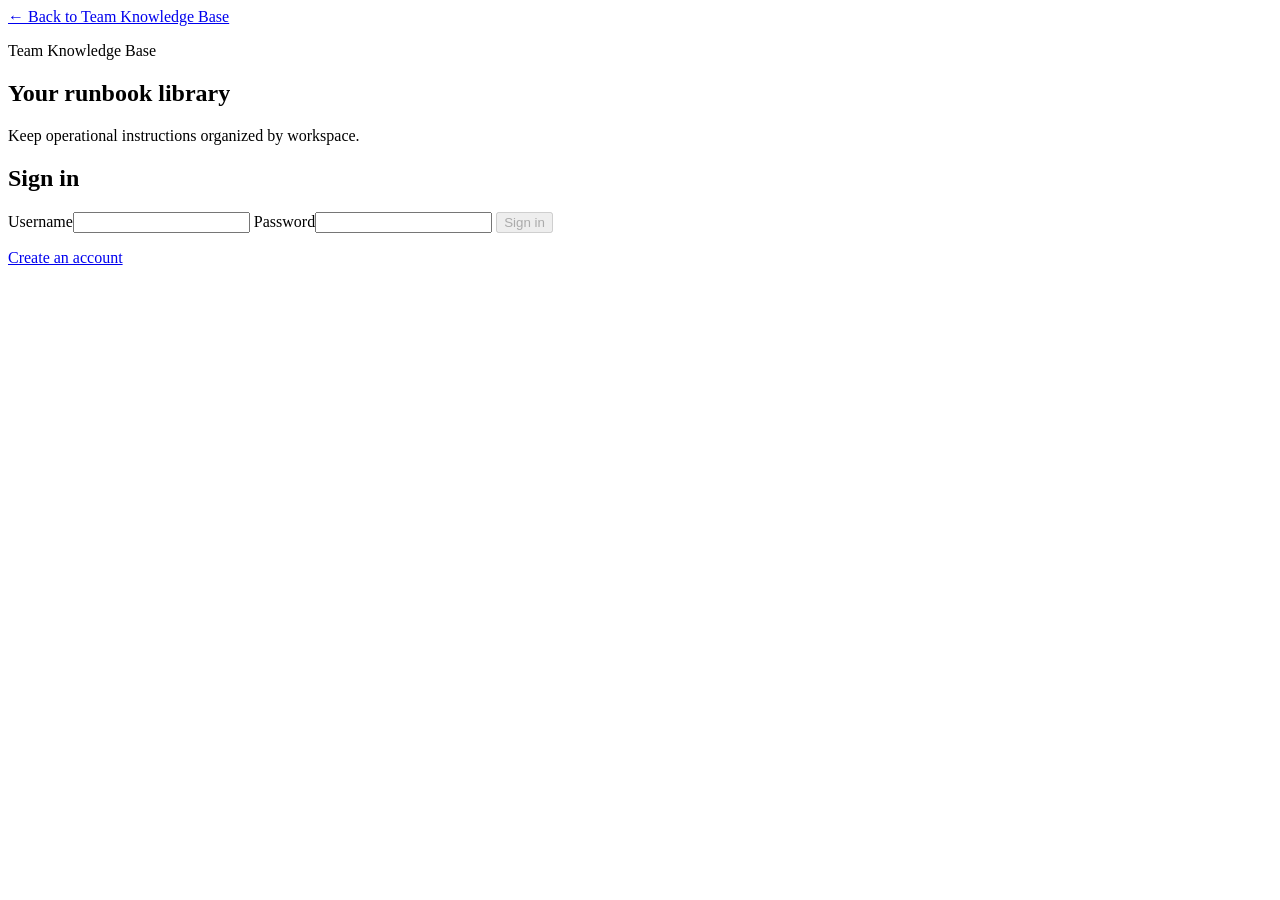
==== src/main/resources/static/login.html @ af34c3c7 "Show the redesigned app before sign-in" ====
<!doctype html>
<html lang="en"><head><meta charset="utf-8"><meta name="viewport" content="width=device-width, initial-scale=1">
<title>Sign in | Team Knowledge Base</title><link rel="stylesheet" href="/style.css"><script defer src="/account.js"></script></head>
<body class="account-page"><main>
<a class="back" href="/">← Back to Team Knowledge Base</a>
<div class="auth-layout"><aside class="auth-intro"><p>Team Knowledge Base</p><h1>Your runbook library</h1><p>Keep operational instructions organized by workspace.</p></aside>
<section class="auth-card"><h2>Sign in</h2>
<form id="account-form" method="post" action="/login" data-mode="login">
<input type="hidden" name="_csrf">
<label>Username<input name="username" autocomplete="username" required ></label>
<label>Password<input name="password" type="password" required autocomplete="current-password"></label>
<button disabled>Sign in</button>
</form><p id="account-feedback" role="status"></p><p><a href="/signup.html">Create an account</a></p></section></div>
</main></body></html>
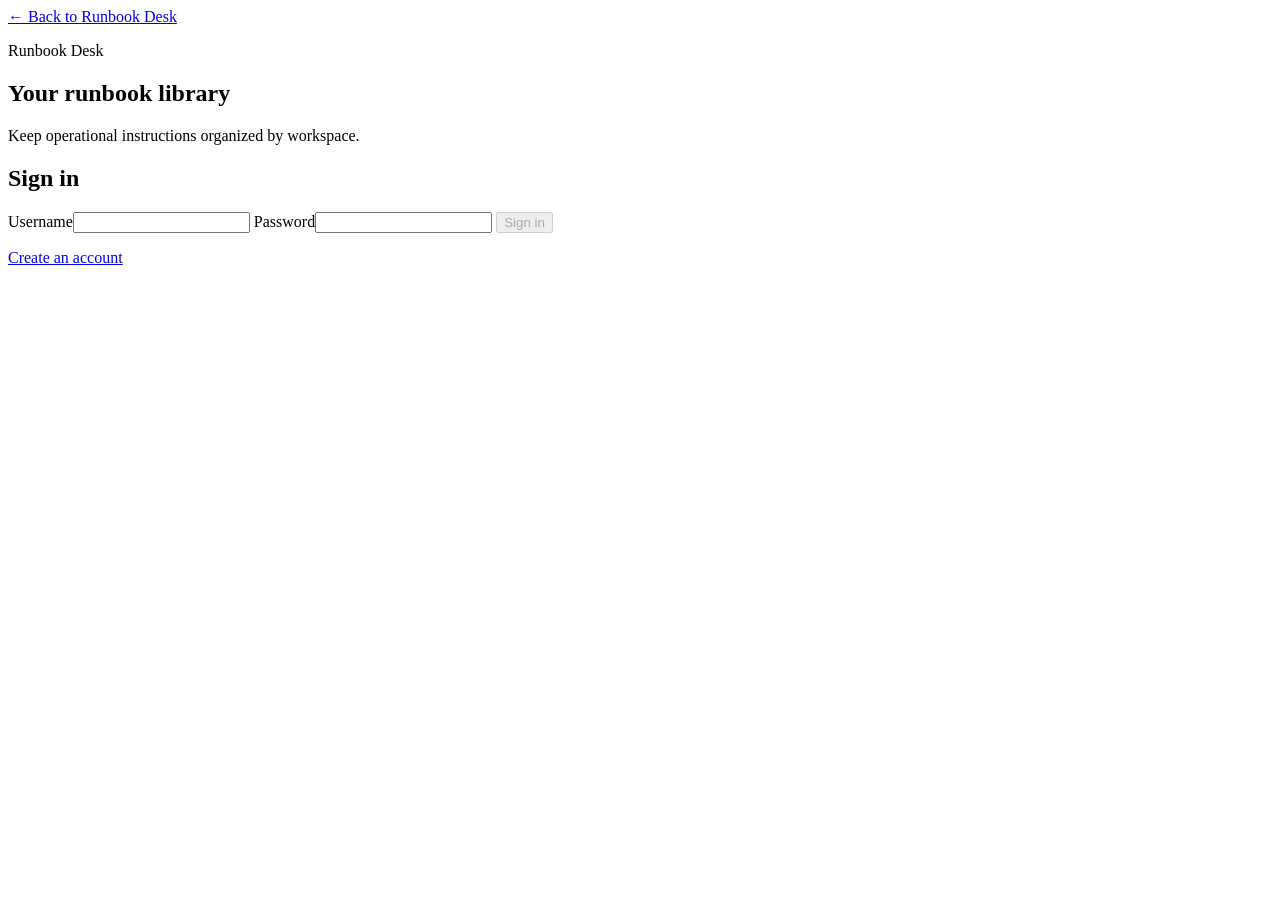
==== commit cc580c81: "Build a searchable article library for Runbook Desk" ====
--- a/src/main/resources/static/login.html
+++ b/src/main/resources/static/login.html
@@ -1,9 +1,9 @@
 <!doctype html>
 <html lang="en"><head><meta charset="utf-8"><meta name="viewport" content="width=device-width, initial-scale=1">
-<title>Sign in | Team Knowledge Base</title><link rel="stylesheet" href="/style.css"><script defer src="/account.js"></script></head>
+<title>Sign in | Runbook Desk</title><link rel="stylesheet" href="/style.css"><script defer src="/account.js"></script></head>
 <body class="account-page"><main>
-<a class="back" href="/">← Back to Team Knowledge Base</a>
-<div class="auth-layout"><aside class="auth-intro"><p>Team Knowledge Base</p><h1>Your runbook library</h1><p>Keep operational instructions organized by workspace.</p></aside>
+<a class="back" href="/">← Back to Runbook Desk</a>
+<div class="auth-layout"><aside class="auth-intro"><p>Runbook Desk</p><h1>Your runbook library</h1><p>Keep operational instructions organized by workspace.</p></aside>
 <section class="auth-card"><h2>Sign in</h2>
 <form id="account-form" method="post" action="/login" data-mode="login">
 <input type="hidden" name="_csrf">
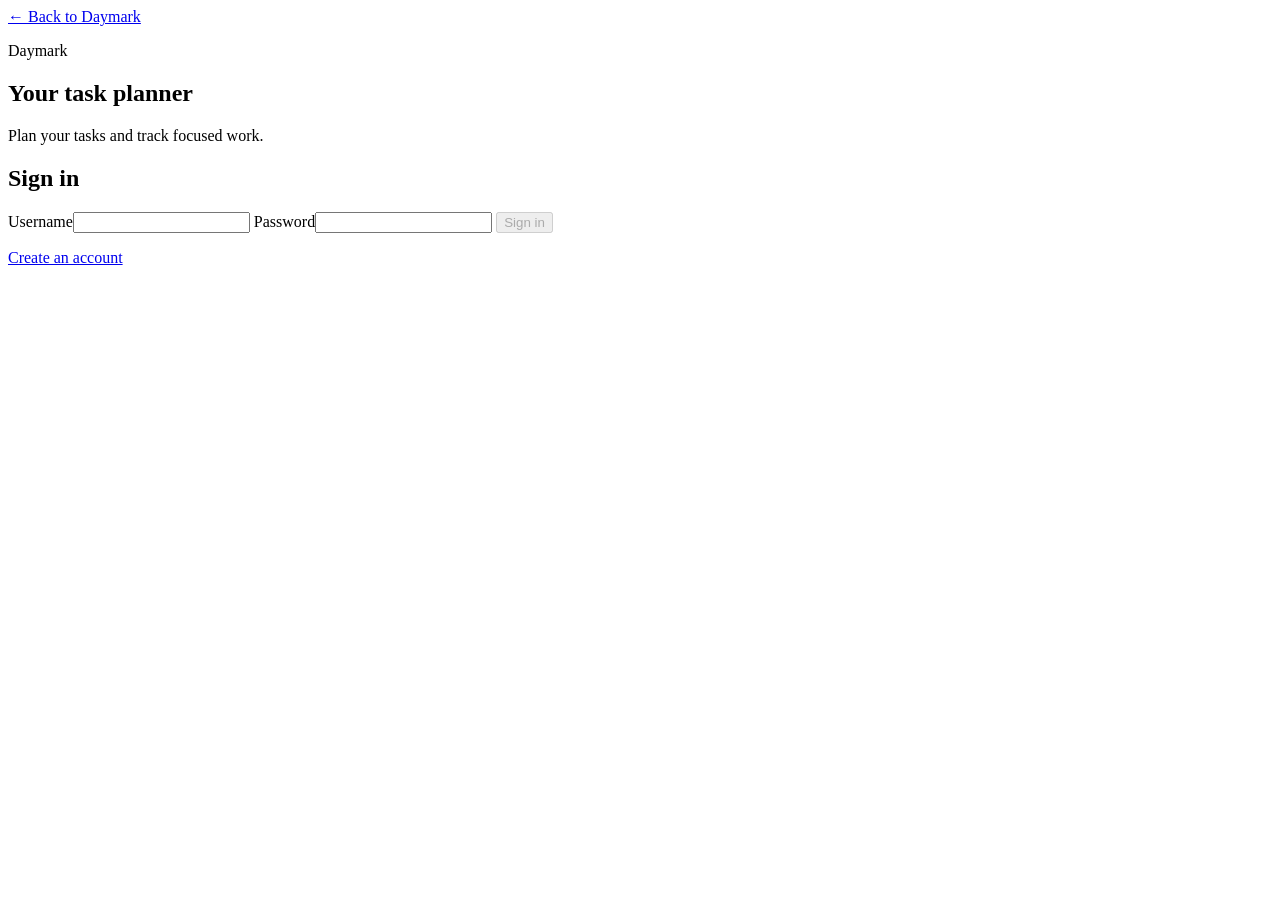
==== commit 533fba8e: "Replace Runbook Desk with the Daymark task planner" ====
--- a/src/main/resources/static/login.html
+++ b/src/main/resources/static/login.html
@@ -1,9 +1,9 @@
 <!doctype html>
 <html lang="en"><head><meta charset="utf-8"><meta name="viewport" content="width=device-width, initial-scale=1">
-<title>Sign in | Runbook Desk</title><link rel="stylesheet" href="/style.css"><script defer src="/account.js"></script></head>
+<title>Sign in | Daymark</title><link rel="stylesheet" href="/style.css"><script defer src="/account.js"></script></head>
 <body class="account-page"><main>
-<a class="back" href="/">← Back to Runbook Desk</a>
-<div class="auth-layout"><aside class="auth-intro"><p>Runbook Desk</p><h1>Your runbook library</h1><p>Keep operational instructions organized by workspace.</p></aside>
+<a class="back" href="/">← Back to Daymark</a>
+<div class="auth-layout"><aside class="auth-intro"><p>Daymark</p><h1>Your task planner</h1><p>Plan your tasks and track focused work.</p></aside>
 <section class="auth-card"><h2>Sign in</h2>
 <form id="account-form" method="post" action="/login" data-mode="login">
 <input type="hidden" name="_csrf">
